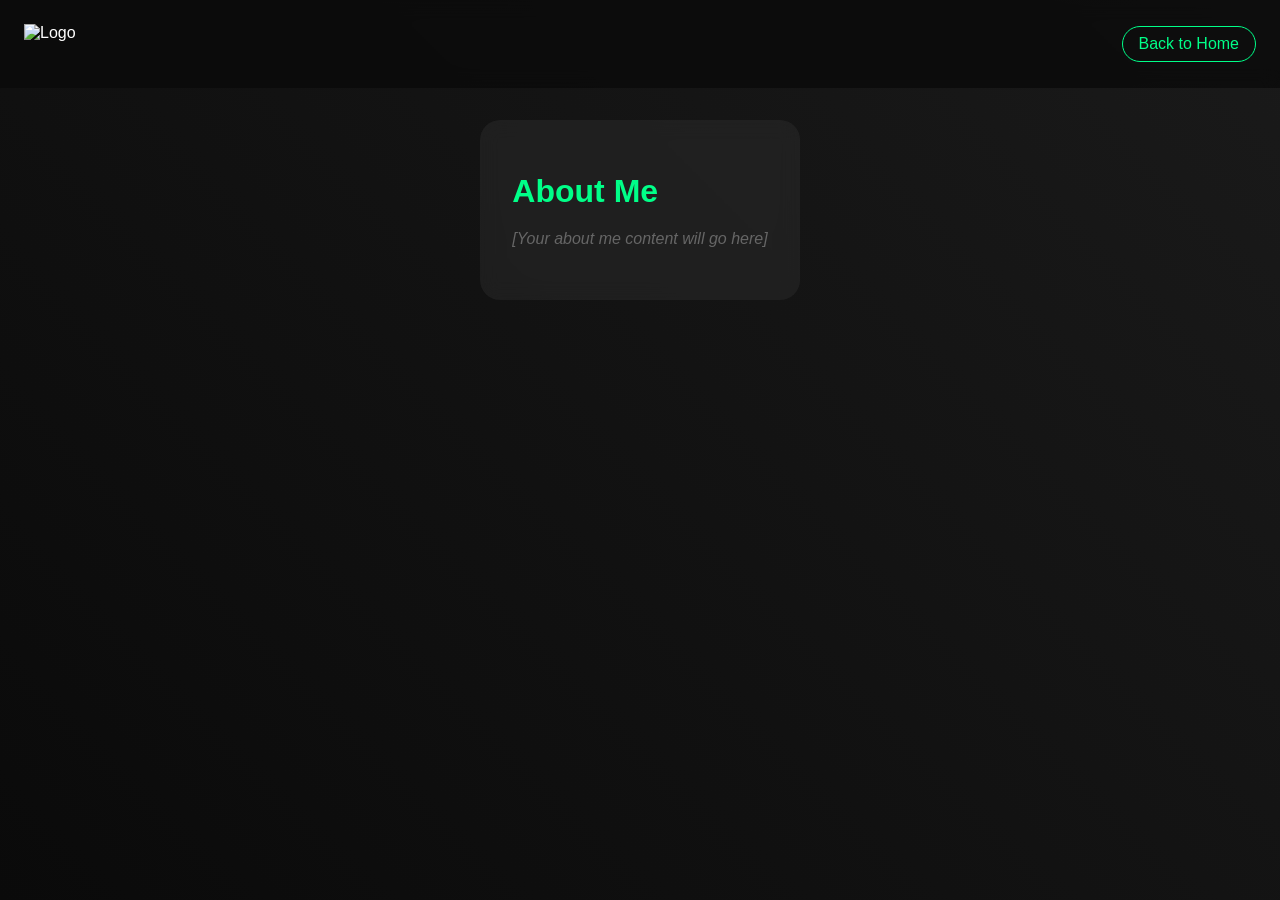
==== about.html @ aa9e57de "Create about.html" ====
<!DOCTYPE html>
<html lang="en">
<head>
    <meta charset="UTF-8">
    <meta name="viewport" content="width=device-width, initial-scale=1.0">
    <title>About Me | SBP359</title>
    <style>
        :root {
            --primary-color: #00ff88;
            --secondary-color: #0066ff;
            --background: #0a0a0a;
            --text-color: #ffffff;
        }

        body {
            background: linear-gradient(45deg, var(--background), #1a1a1a);
            color: var(--text-color);
            font-family: 'Arial', sans-serif;
            margin: 0;
            padding: 0;
            min-height: 100vh;
            display: flex;
            flex-direction: column;
        }

        .nav-bar {
            padding: 1.5rem;
            display: flex;
            justify-content: space-between;
            align-items: center;
            background: rgba(10, 10, 10, 0.8);
            backdrop-filter: blur(10px);
        }

        .logo {
            display: flex;
            align-items: center;
            gap: 1rem;
        }

        .logo img {
            height: 40px;
            width: auto;
        }

        .back-button {
            color: var(--primary-color);
            text-decoration: none;
            padding: 0.5rem 1rem;
            border: 1px solid var(--primary-color);
            border-radius: 20px;
            transition: all 0.3s ease;
        }

        .back-button:hover {
            background: var(--primary-color);
            color: var(--background);
        }

        .about-content {
            max-width: 800px;
            margin: 2rem auto;
            padding: 2rem;
            background: rgba(255, 255, 255, 0.05);
            border-radius: 20px;
            backdrop-filter: blur(10px);
        }

        .about-content h1 {
            color: var(--primary-color);
            margin-bottom: 1rem;
        }

        .about-content p {
            line-height: 1.6;
            margin-bottom: 1rem;
        }

        /* Add your content here after you write your about me */
        .placeholder-text {
            color: #666;
            font-style: italic;
        }
    </style>
</head>
<body>
    <nav class="nav-bar">
        <div class="logo">
            <img src="https://raw.githubusercontent.com/SBP359/SBP359/a5b557565338cc916ef8774e5ab7bc1eb4ed4cef/assets/logo.png" alt="Logo">
        </div>
        <a href="index.html" class="back-button">Back to Home</a>
    </nav>

    <div class="about-content">
        <h1>About Me</h1>
        <p class="placeholder-text">
            [Your about me content will go here]
        </p>
    </div>
</body>
</html>
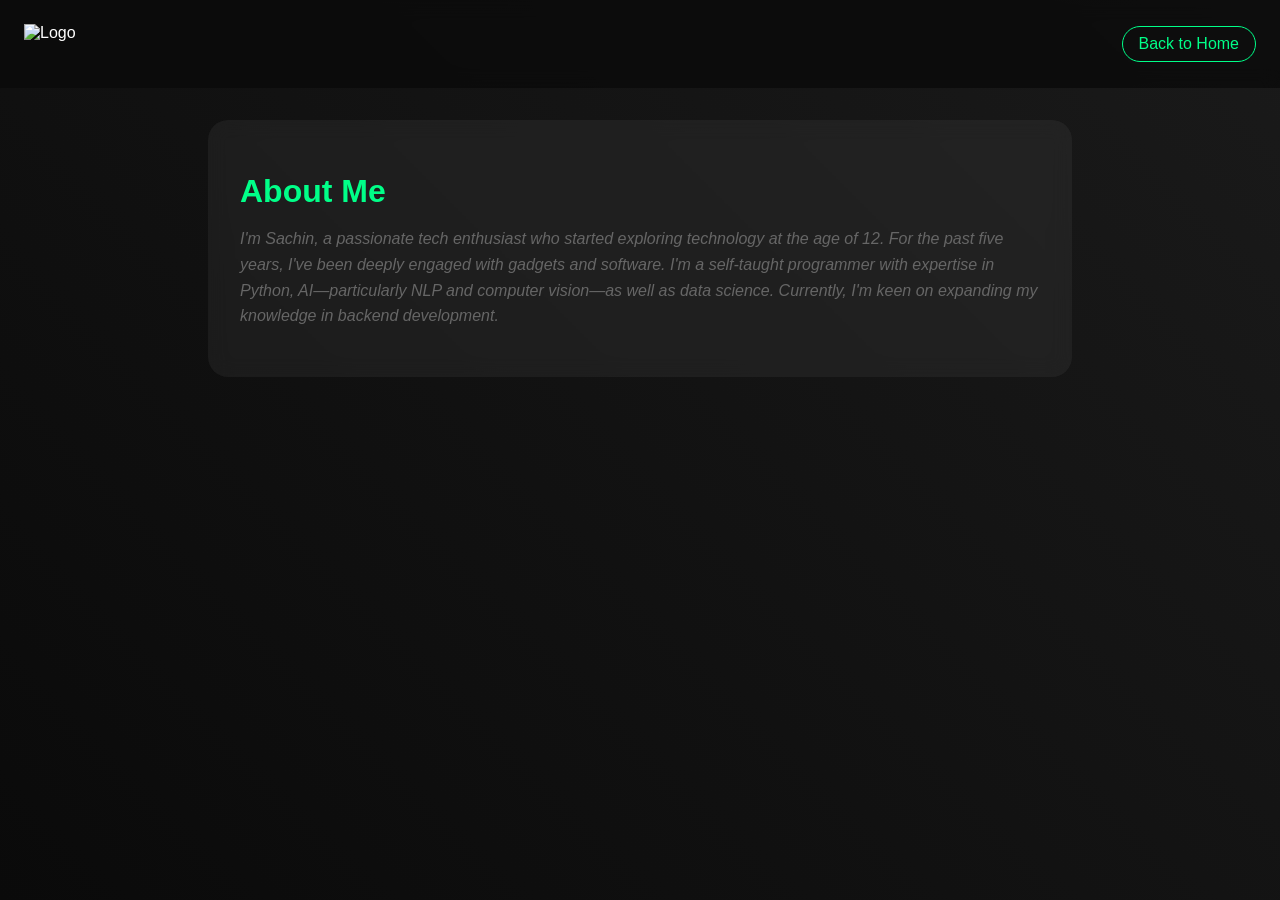
==== commit ffc0fb27: "Update about.html" ====
--- a/about.html
+++ b/about.html
@@ -94,7 +94,7 @@
     <div class="about-content">
         <h1>About Me</h1>
         <p class="placeholder-text">
-            [Your about me content will go here]
+            I'm Sachin, a passionate tech enthusiast who started exploring technology at the age of 12. For the past five years, I've been deeply engaged with gadgets and software. I'm a self-taught programmer with expertise in Python, AI—particularly NLP and computer vision—as well as data science. Currently, I'm keen on expanding my knowledge in backend development.
         </p>
     </div>
 </body>
